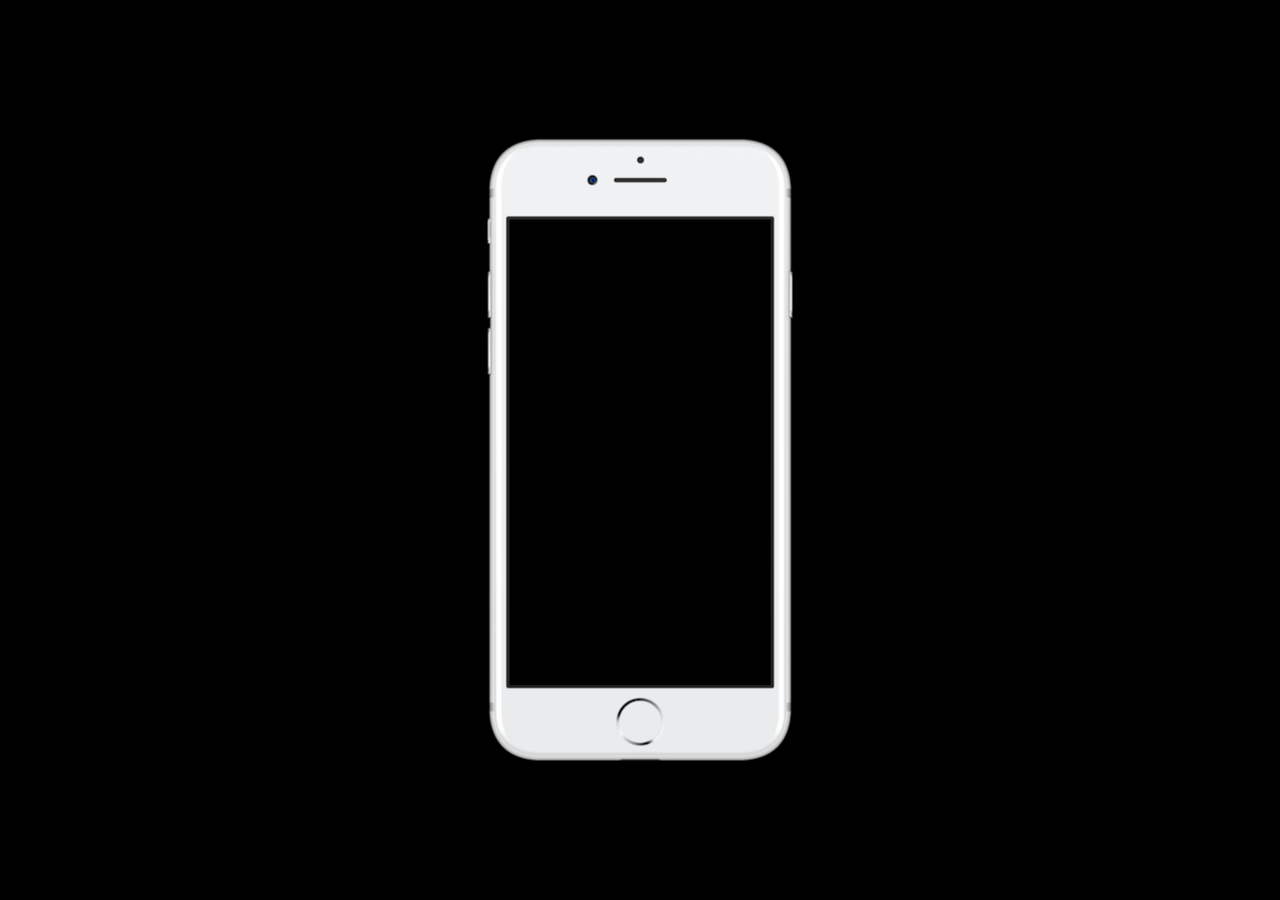
==== index.html @ fa220fbc "atualizei o projeto social" ====
<!DOCTYPE html>
<html lang="pt-br">
<head>
    <meta charset="UTF-8">
    <meta name="viewport" content="width=device-width, initial-scale=1.0">
    <link rel="shortcut icon" href="favicon.ico" type="image/x-icon"><link rel="stylesheet" href="estilos/style.css">

    <title>Projeto Redes Sociais</title>
</head>
<body>
    <main>
        <section id="telefone">

        </section>
        <section id="redes-sociais">

        </section>
    </main>
</body>
</html>
---- estilos/style.css ----
@charset "UTF-8";

* {
    margin: 0px;
    padding: 0px;
    font-family: Verdana, Geneva, Tahoma, sans-serif;
}

html, body {
    height: 100vh;
    width: 100vw;
    background-color: black;
}

body {
    background: url('../imagens/fundo-madeira.jpg') no-repeat top center;
}

main {
    position: relative;
    height: 100vh;
    background-color:black;
}

section#telefone {
    position: absolute;
    top: 50%;
    left: 50%;
    transform: translate(-50%, -50%);

    height: 627px;
    width: 311px;
    background: url('../imagens/frame-iphone.png') no-repeat;
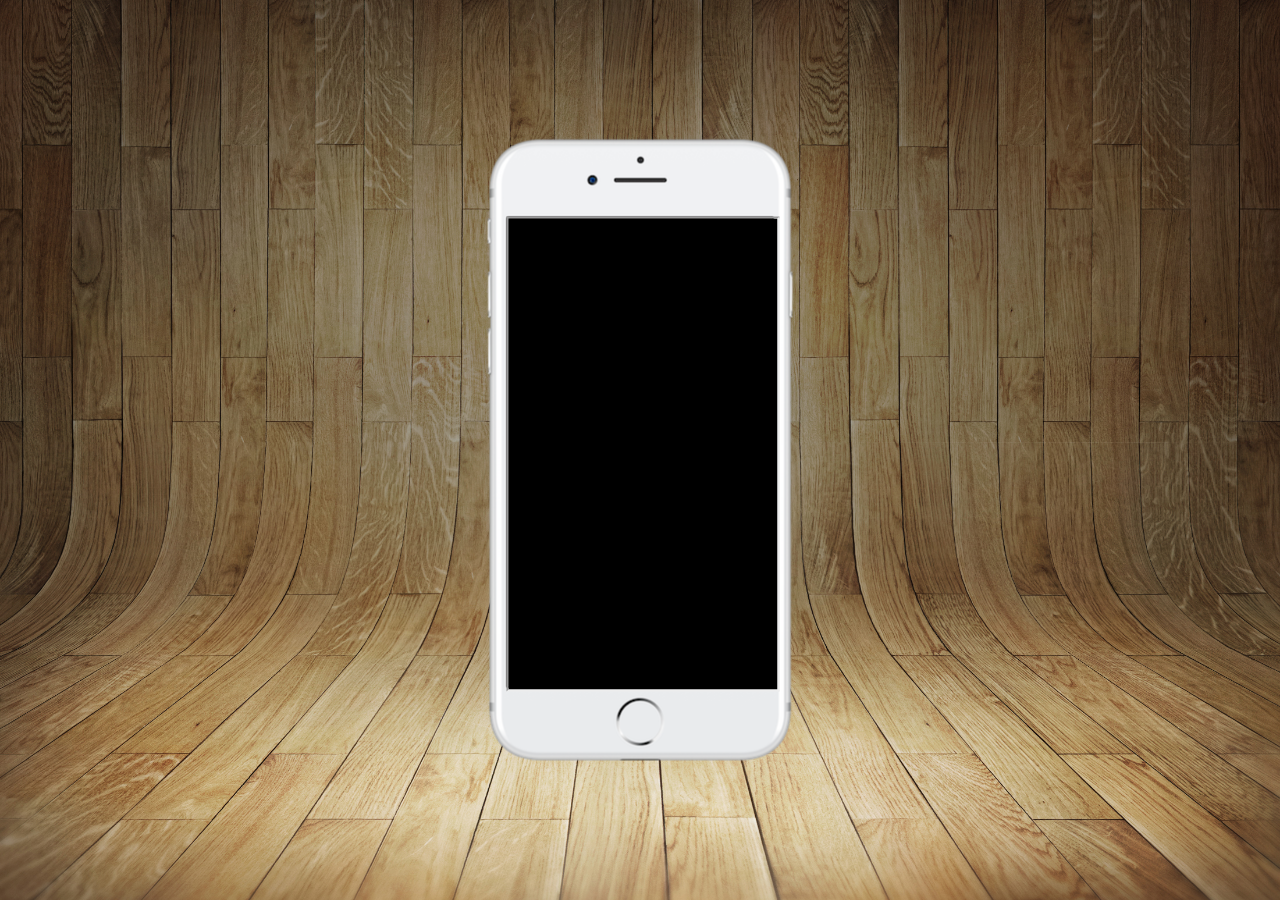
==== commit d939be30: "criei a tela home" ====
--- a/index.html
+++ b/index.html
@@ -10,7 +10,7 @@
 <body>
     <main>
         <section id="telefone">
-
+            <iframe src="home.html" name="tela" id="tela"></iframe>
         </section>
         <section id="redes-sociais">
 
--- a/estilos/style.css
+++ b/estilos/style.css
@@ -14,12 +14,13 @@
 
 body {
     background: url('../imagens/fundo-madeira.jpg') no-repeat top center;
+    background-size: cover;
+    background-attachment: fixed;
 }
 
 main {
     position: relative;
     height: 100vh;
-    background-color:black;
 }
 
 section#telefone {
@@ -30,4 +31,12 @@
 
     height: 627px;
     width: 311px;
-    background: url('../imagens/frame-iphone.png') no-repeat;+    background: url('../imagens/frame-iphone.png') no-repeat;}
+
+    iframe#tela {
+        position: relative;
+        top: 80px;
+        left: 22px;
+        width: 269px;
+        height: 471px;
+    }
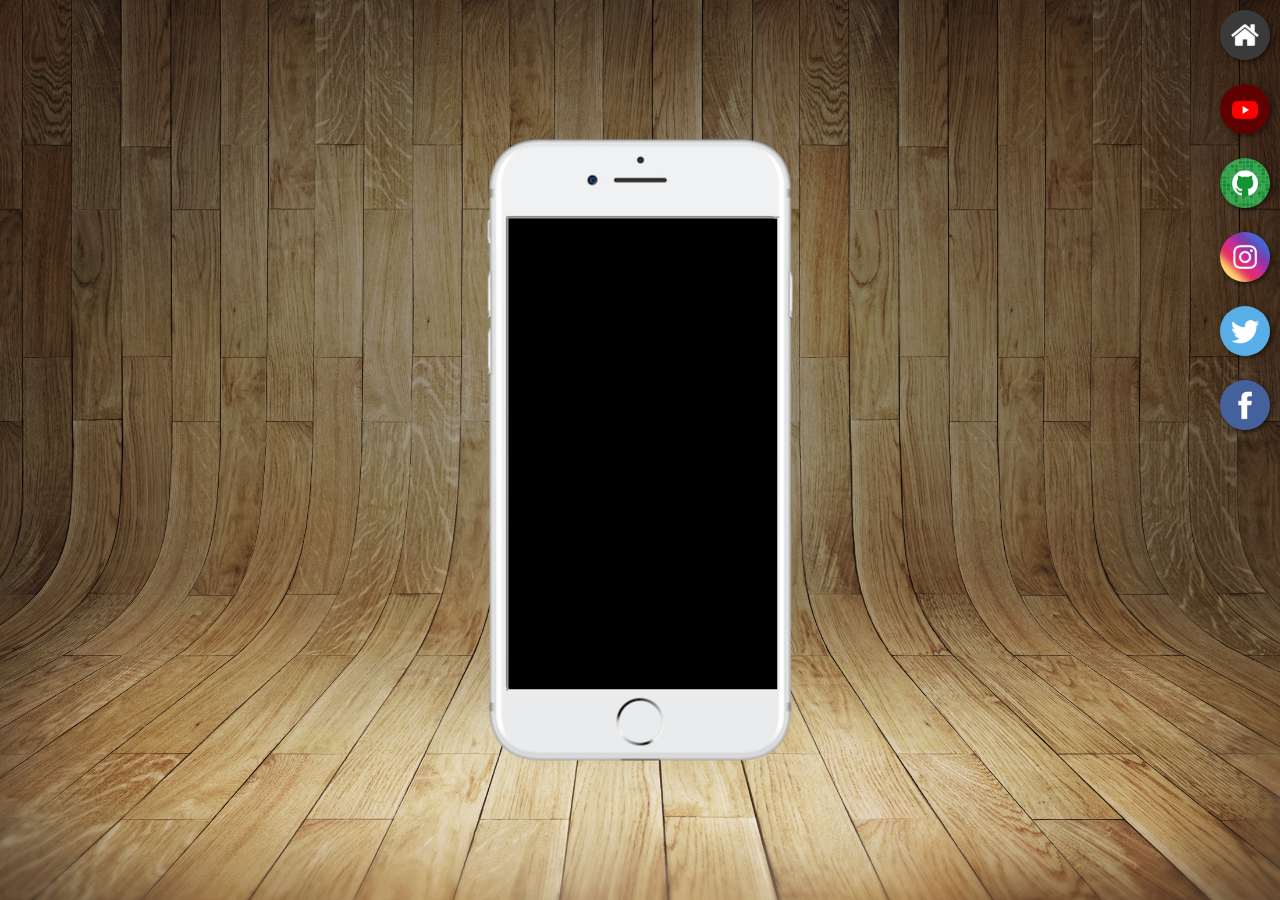
==== commit ab7e6de2: "criei botoes na lateral" ====
--- a/index.html
+++ b/index.html
@@ -13,7 +13,12 @@
             <iframe src="home.html" name="tela" id="tela"></iframe>
         </section>
         <section id="redes-sociais">
-
+            <a href="#" target="tela"><img src="imagens/logo-home.jpg" alt="home"></a><br>
+            <a href="#" target="tela"><img src="imagens/logo-youtube.jpg" alt="youtube"></a><br>
+            <a href="#" target="tela"><img src="imagens/logo-github.jpg" alt="github"></a><br>
+            <a href="#" target="tela"><img src="imagens/logo-instagram.jpg" alt=""></a><br>
+            <a href="#" target="tela"><img src="imagens/logo-twitter.jpg" alt="twitter"></a><br>
+            <a href="#" target="tela"><img src="imagens/logo-facebook.jpg" alt="facebook"></a>
         </section>
     </main>
 </body>
--- a/estilos/style.css
+++ b/estilos/style.css
@@ -39,4 +39,23 @@
         left: 22px;
         width: 269px;
         height: 471px;
-    }+    }
+
+    section#redes-sociais {
+        text-align: right;
+    }
+
+    section#redes-sociais img {
+        width: 50px;
+        margin: 10px;
+        border-radius: 50%;
+        box-shadow: 2px 2px 5px rgba(0, 0, 0, 0.548);
+        box-sizing: border-box;
+    }
+
+    section#redes-sociais img:hover {
+        border: 2px solid rgba(255, 255, 255, 0.527);
+        transform: translate(-3px, -3px);
+        box-shadow: 5px 5px 10px rgba(0, 0, 0, 0.61);
+        transition: transform .5s, border 1s;
+    }
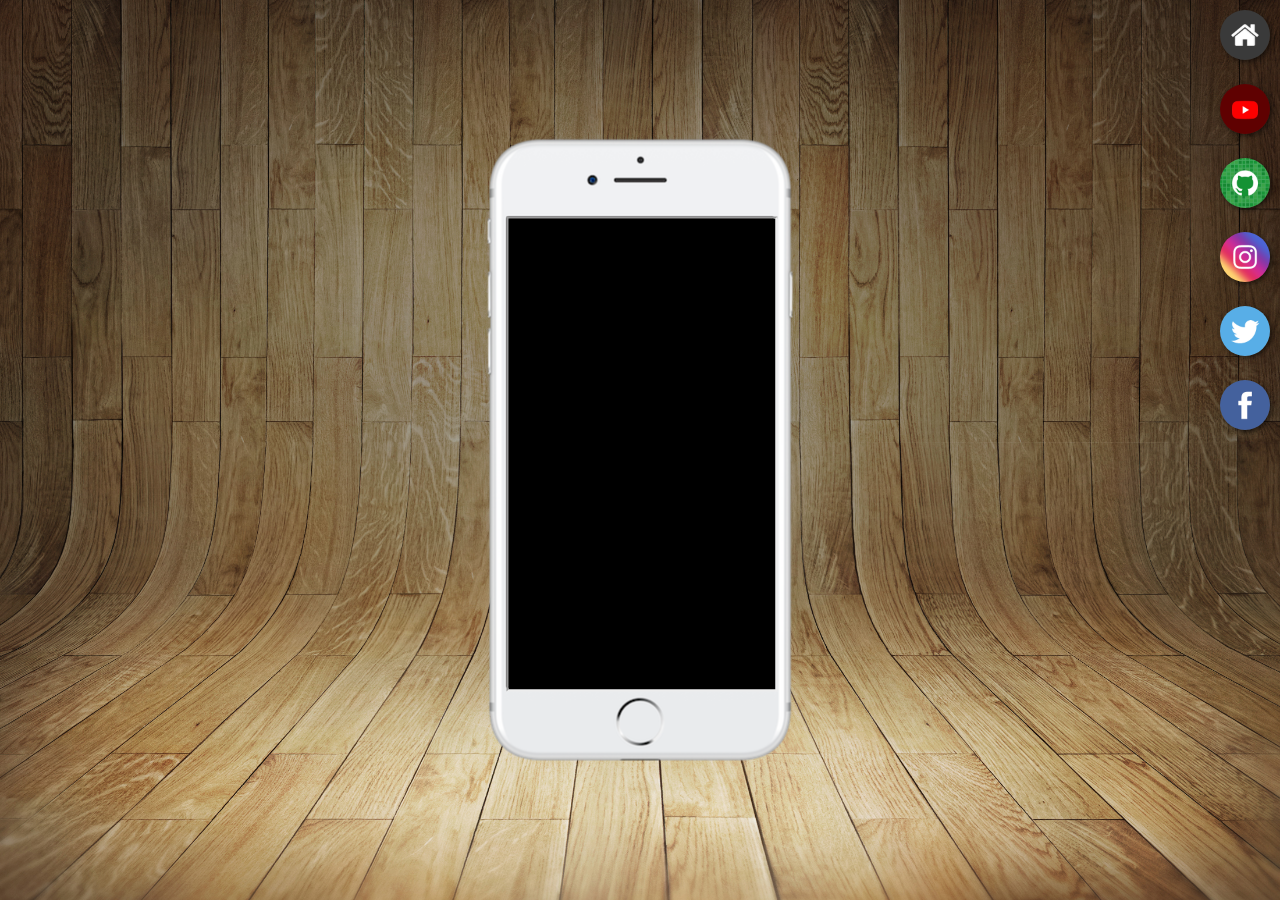
==== commit e9cf94ae: "atualizei projeto redes sociais" ====
--- a/index.html
+++ b/index.html
@@ -13,8 +13,8 @@
             <iframe src="home.html" name="tela" id="tela"></iframe>
         </section>
         <section id="redes-sociais">
-            <a href="#" target="tela"><img src="imagens/logo-home.jpg" alt="home"></a><br>
-            <a href="#" target="tela"><img src="imagens/logo-youtube.jpg" alt="youtube"></a><br>
+            <a href="home.html" target="tela"><img src="imagens/logo-home.jpg" alt="home"></a><br>
+            <a href="youtube.html" target="tela"><img src="imagens/logo-youtube.jpg" alt="youtube"></a><br>
             <a href="#" target="tela"><img src="imagens/logo-github.jpg" alt="github"></a><br>
             <a href="#" target="tela"><img src="imagens/logo-instagram.jpg" alt=""></a><br>
             <a href="#" target="tela"><img src="imagens/logo-twitter.jpg" alt="twitter"></a><br>
--- a/estilos/style.css
+++ b/estilos/style.css
@@ -37,7 +37,7 @@
         position: relative;
         top: 80px;
         left: 22px;
-        width: 269px;
+        width: 267px;
         height: 471px;
     }
 
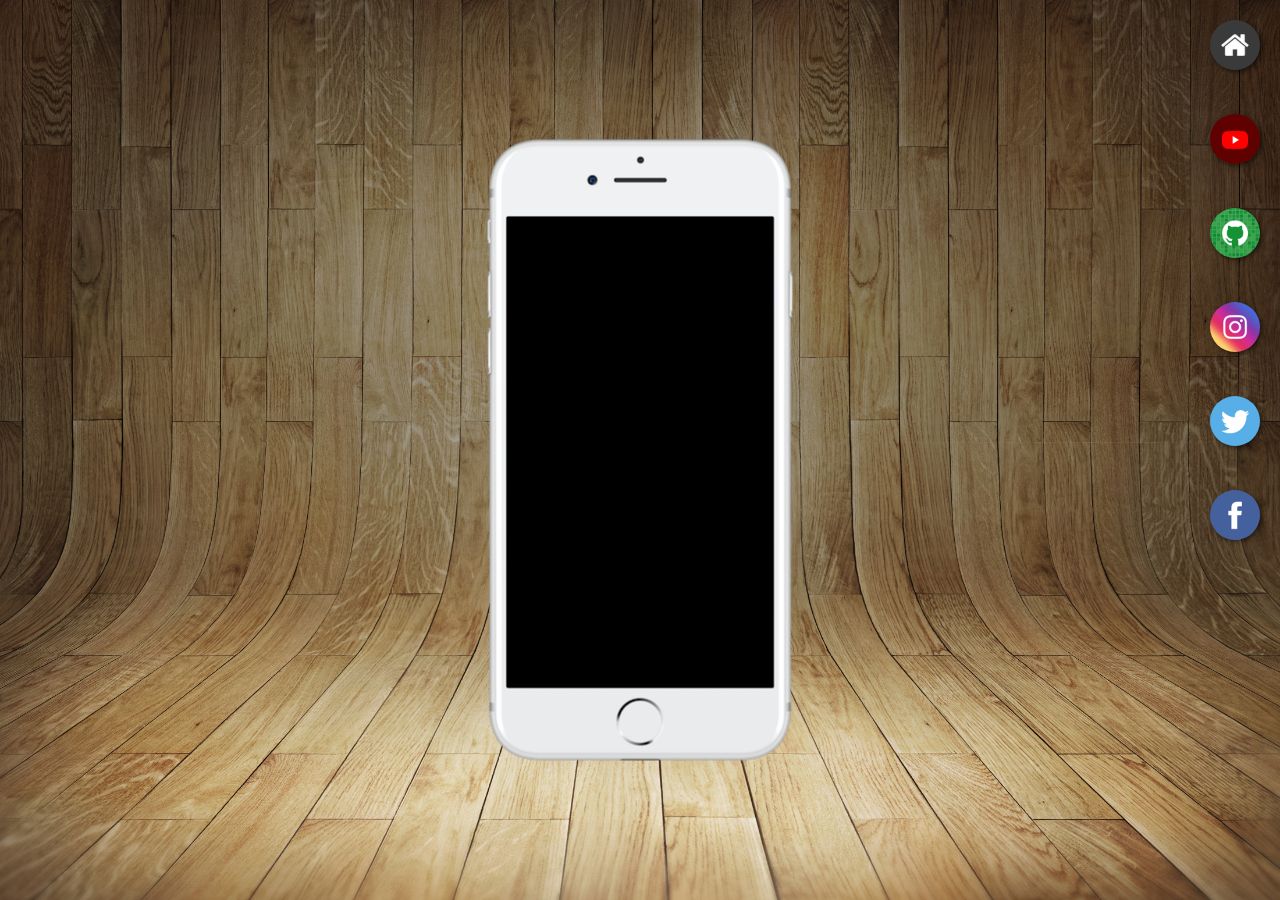
==== commit 50c9f36b: "atualizei o projeto" ====
--- a/index.html
+++ b/index.html
@@ -10,15 +10,17 @@
 <body>
     <main>
         <section id="telefone">
-            <iframe src="home.html" name="tela" id="tela"></iframe>
+            <iframe src="home.html" name="tela" id="tela" frameborder="0">
+                Seu navegador não é compativel com isso.
+            </iframe>
         </section>
         <section id="redes-sociais">
             <a href="home.html" target="tela"><img src="imagens/logo-home.jpg" alt="home"></a><br>
             <a href="youtube.html" target="tela"><img src="imagens/logo-youtube.jpg" alt="youtube"></a><br>
-            <a href="#" target="tela"><img src="imagens/logo-github.jpg" alt="github"></a><br>
-            <a href="#" target="tela"><img src="imagens/logo-instagram.jpg" alt=""></a><br>
-            <a href="#" target="tela"><img src="imagens/logo-twitter.jpg" alt="twitter"></a><br>
-            <a href="#" target="tela"><img src="imagens/logo-facebook.jpg" alt="facebook"></a>
+            <a href="github.html" target="tela"><img src="imagens/logo-github.jpg" alt="github"></a><br>
+            <a href="istagran.html" target="tela"><img src="imagens/logo-instagram.jpg" alt=""></a><br>
+            <a href="twitter.html" target="tela"><img src="imagens/logo-twitter.jpg" alt="twitter"></a><br>
+            <a href="facebbok.html" target="tela"><img src="imagens/logo-facebook.jpg" alt="facebook"></a>
         </section>
     </main>
 </body>
--- a/estilos/style.css
+++ b/estilos/style.css
@@ -19,8 +19,11 @@
 }
 
 main {
-    position: relative;
-    height: 100vh;
+    display: flex;
+    flex-direction: row;
+    justify-content: right;
+    align-items: center;
+    gap: 20px;
 }
 
 section#telefone {
@@ -47,7 +50,7 @@
 
     section#redes-sociais img {
         width: 50px;
-        margin: 10px;
+        margin: 20px;
         border-radius: 50%;
         box-shadow: 2px 2px 5px rgba(0, 0, 0, 0.548);
         box-sizing: border-box;
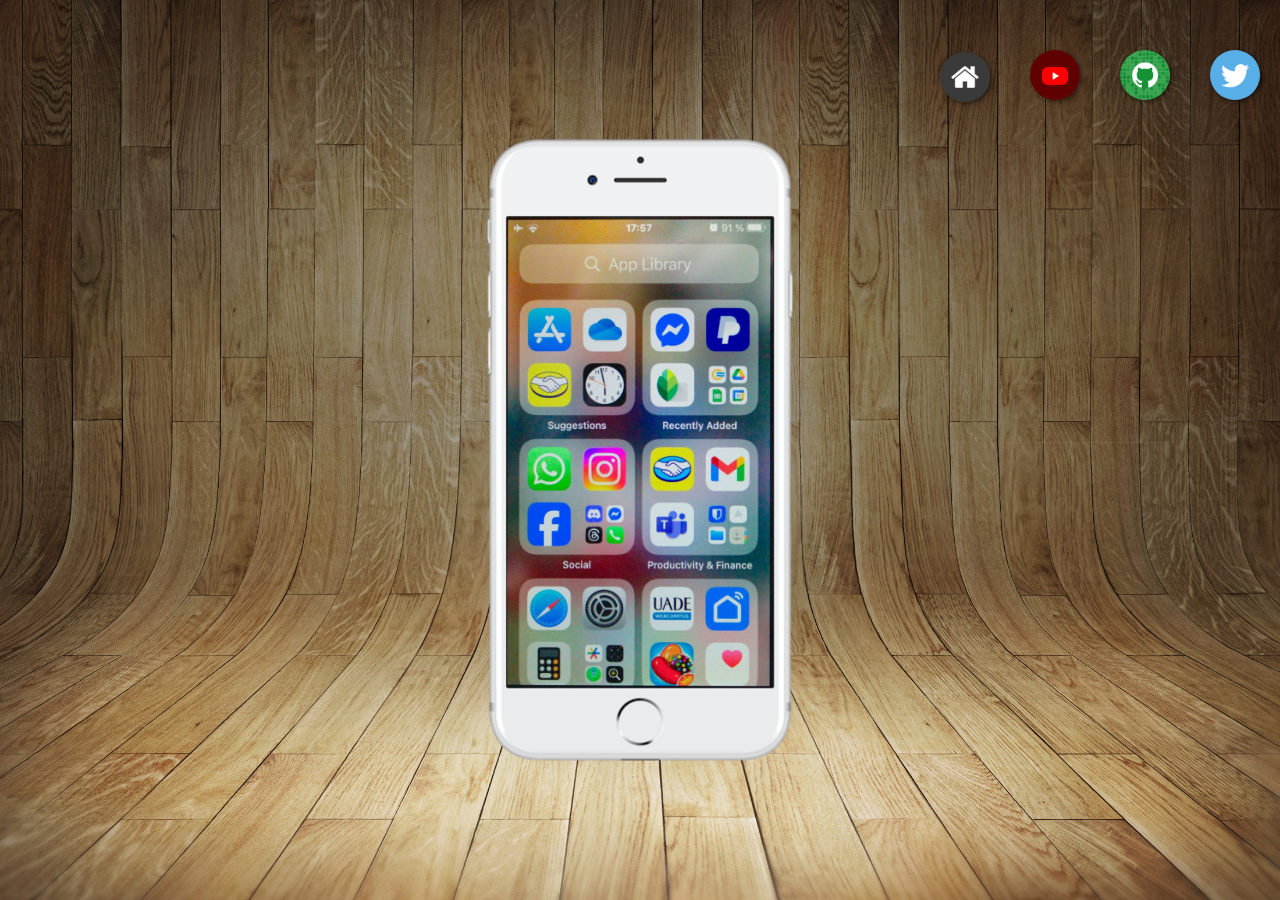
==== commit a28233f4: "commite" ====
--- a/index.html
+++ b/index.html
@@ -15,12 +15,10 @@
             </iframe>
         </section>
         <section id="redes-sociais">
-            <a href="home.html" target="tela"><img src="imagens/logo-home.jpg" alt="home"></a><br>
+            <a href="home.html" target="tela"></a><img src="imagens/logo-home.jpg" alt="home"></a><br>
             <a href="youtube.html" target="tela"><img src="imagens/logo-youtube.jpg" alt="youtube"></a><br>
             <a href="github.html" target="tela"><img src="imagens/logo-github.jpg" alt="github"></a><br>
-            <a href="istagran.html" target="tela"><img src="imagens/logo-instagram.jpg" alt=""></a><br>
             <a href="twitter.html" target="tela"><img src="imagens/logo-twitter.jpg" alt="twitter"></a><br>
-            <a href="facebbok.html" target="tela"><img src="imagens/logo-facebook.jpg" alt="facebook"></a>
         </section>
     </main>
 </body>
--- a/estilos/style.css
+++ b/estilos/style.css
@@ -45,15 +45,20 @@
     }
 
     section#redes-sociais {
-        text-align: right;
+        display: flex;
+        justify-content: center;
+        align-items: center;
+        gap: 20px;
+        margin-top: 50px;
     }
 
     section#redes-sociais img {
         width: 50px;
-        margin: 20px;
+        height: 50px;
         border-radius: 50%;
-        box-shadow: 2px 2px 5px rgba(0, 0, 0, 0.548);
+        box-shadow: 2px 2px 5px rgba(0, 0, 0, 0.514);
         box-sizing: border-box;
+        transition: transform 0.3s;
     }
 
     section#redes-sociais img:hover {
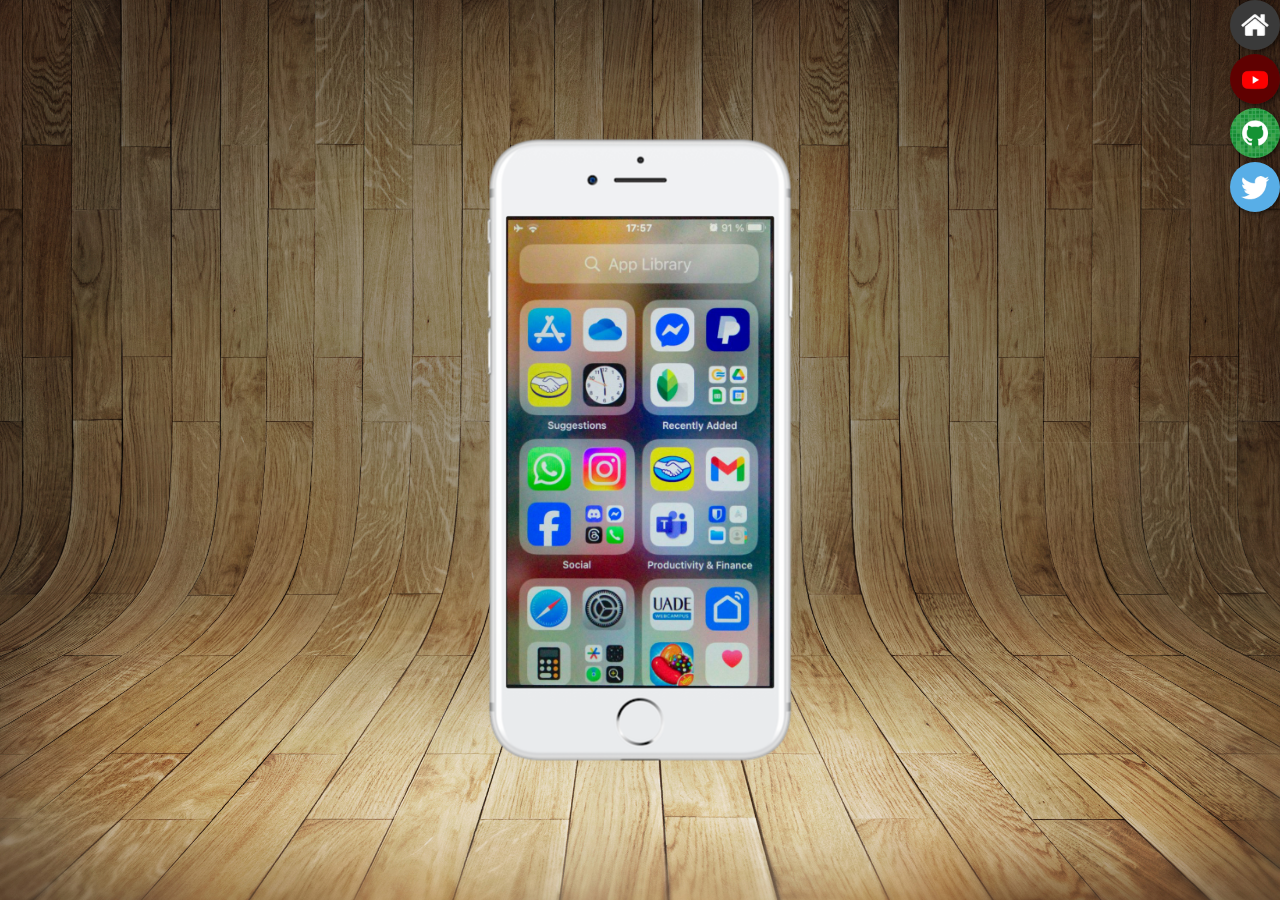
==== commit 131790e4: "atualizei" ====
--- a/index.html
+++ b/index.html
@@ -18,7 +18,7 @@
             <a href="home.html" target="tela"></a><img src="imagens/logo-home.jpg" alt="home"></a><br>
             <a href="youtube.html" target="tela"><img src="imagens/logo-youtube.jpg" alt="youtube"></a><br>
             <a href="github.html" target="tela"><img src="imagens/logo-github.jpg" alt="github"></a><br>
-            <a href="twitter.html" target="tela"><img src="imagens/logo-twitter.jpg" alt="twitter"></a><br>
+            <a href="twitter.html" target="tela"><img src="imagens/logo-twitter.jpg" alt="twitter"></a>
         </section>
     </main>
 </body>
--- a/estilos/style.css
+++ b/estilos/style.css
@@ -45,11 +45,8 @@
     }
 
     section#redes-sociais {
-        display: flex;
-        justify-content: center;
-        align-items: center;
-        gap: 20px;
-        margin-top: 50px;
+        text-align: center;
+        
     }
 
     section#redes-sociais img {
@@ -58,7 +55,7 @@
         border-radius: 50%;
         box-shadow: 2px 2px 5px rgba(0, 0, 0, 0.514);
         box-sizing: border-box;
-        transition: transform 0.3s;
+        transition: transform 0.2s;
     }
 
     section#redes-sociais img:hover {
